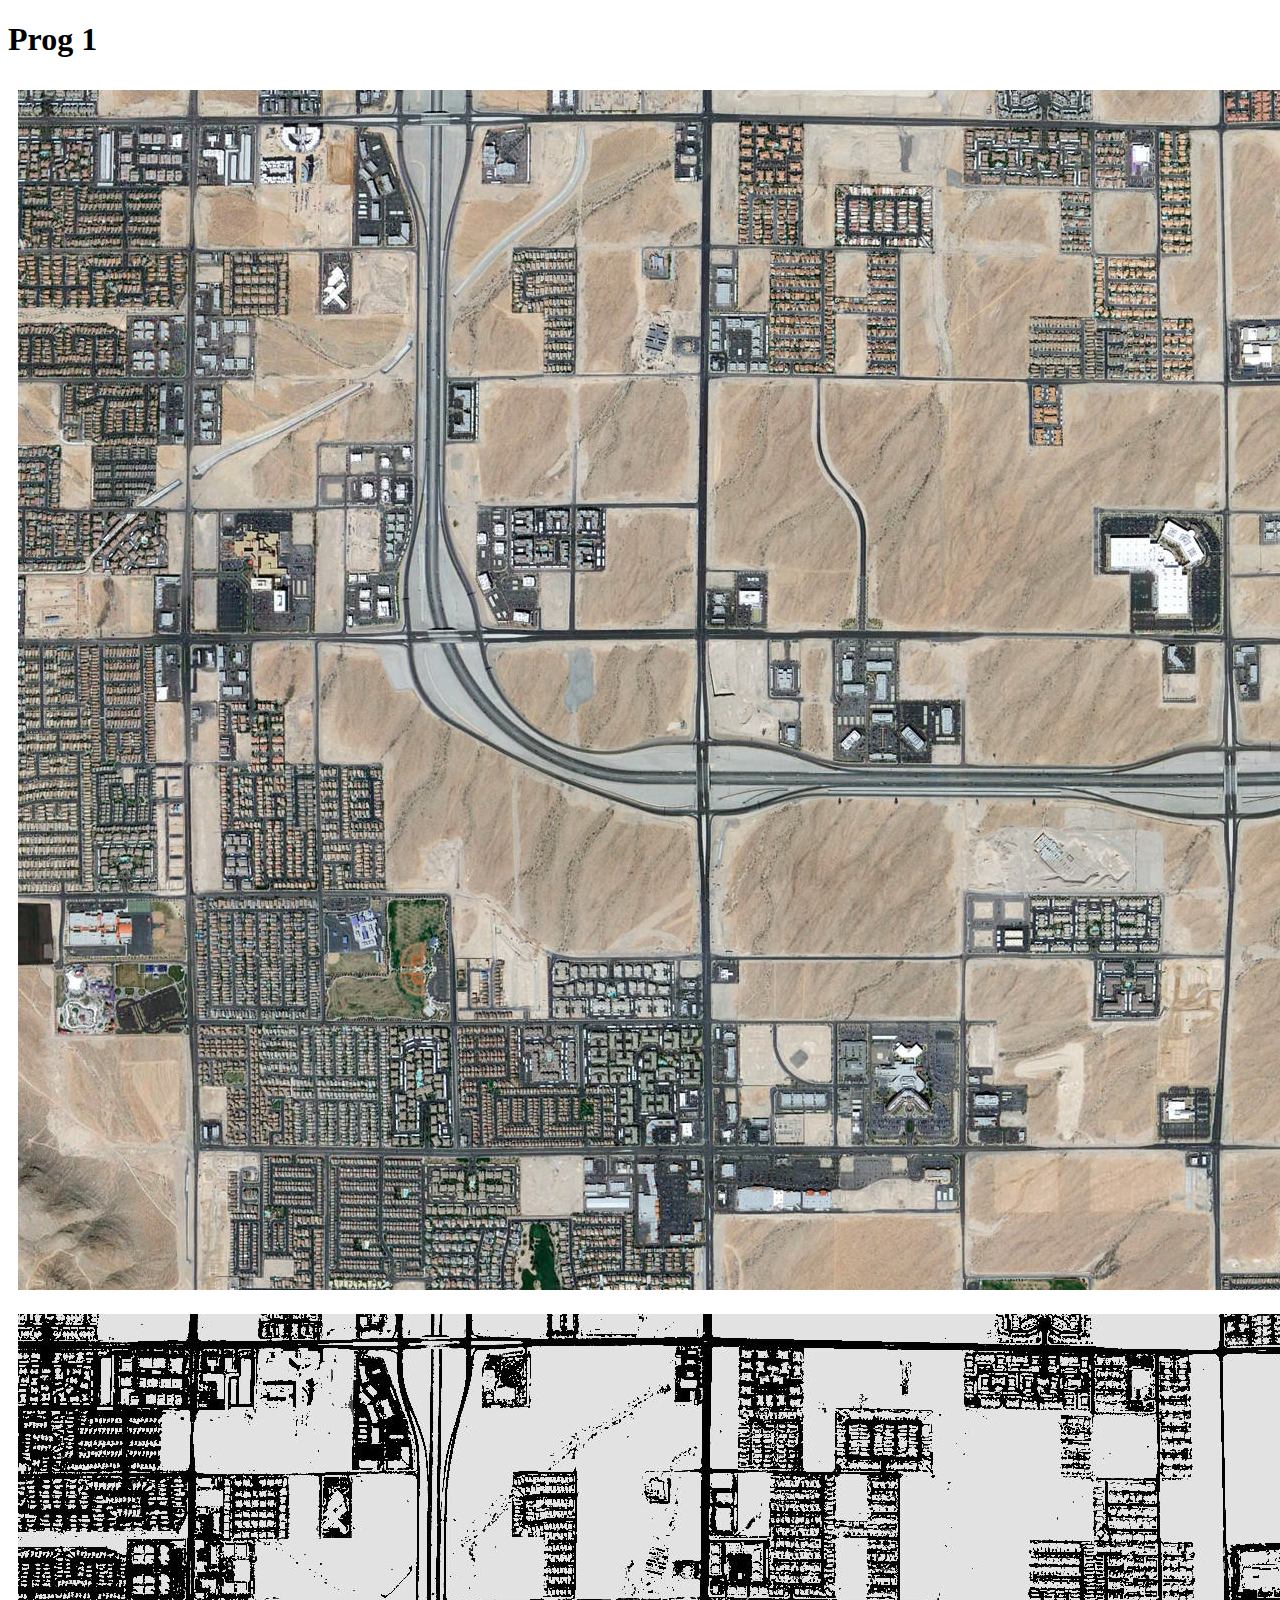
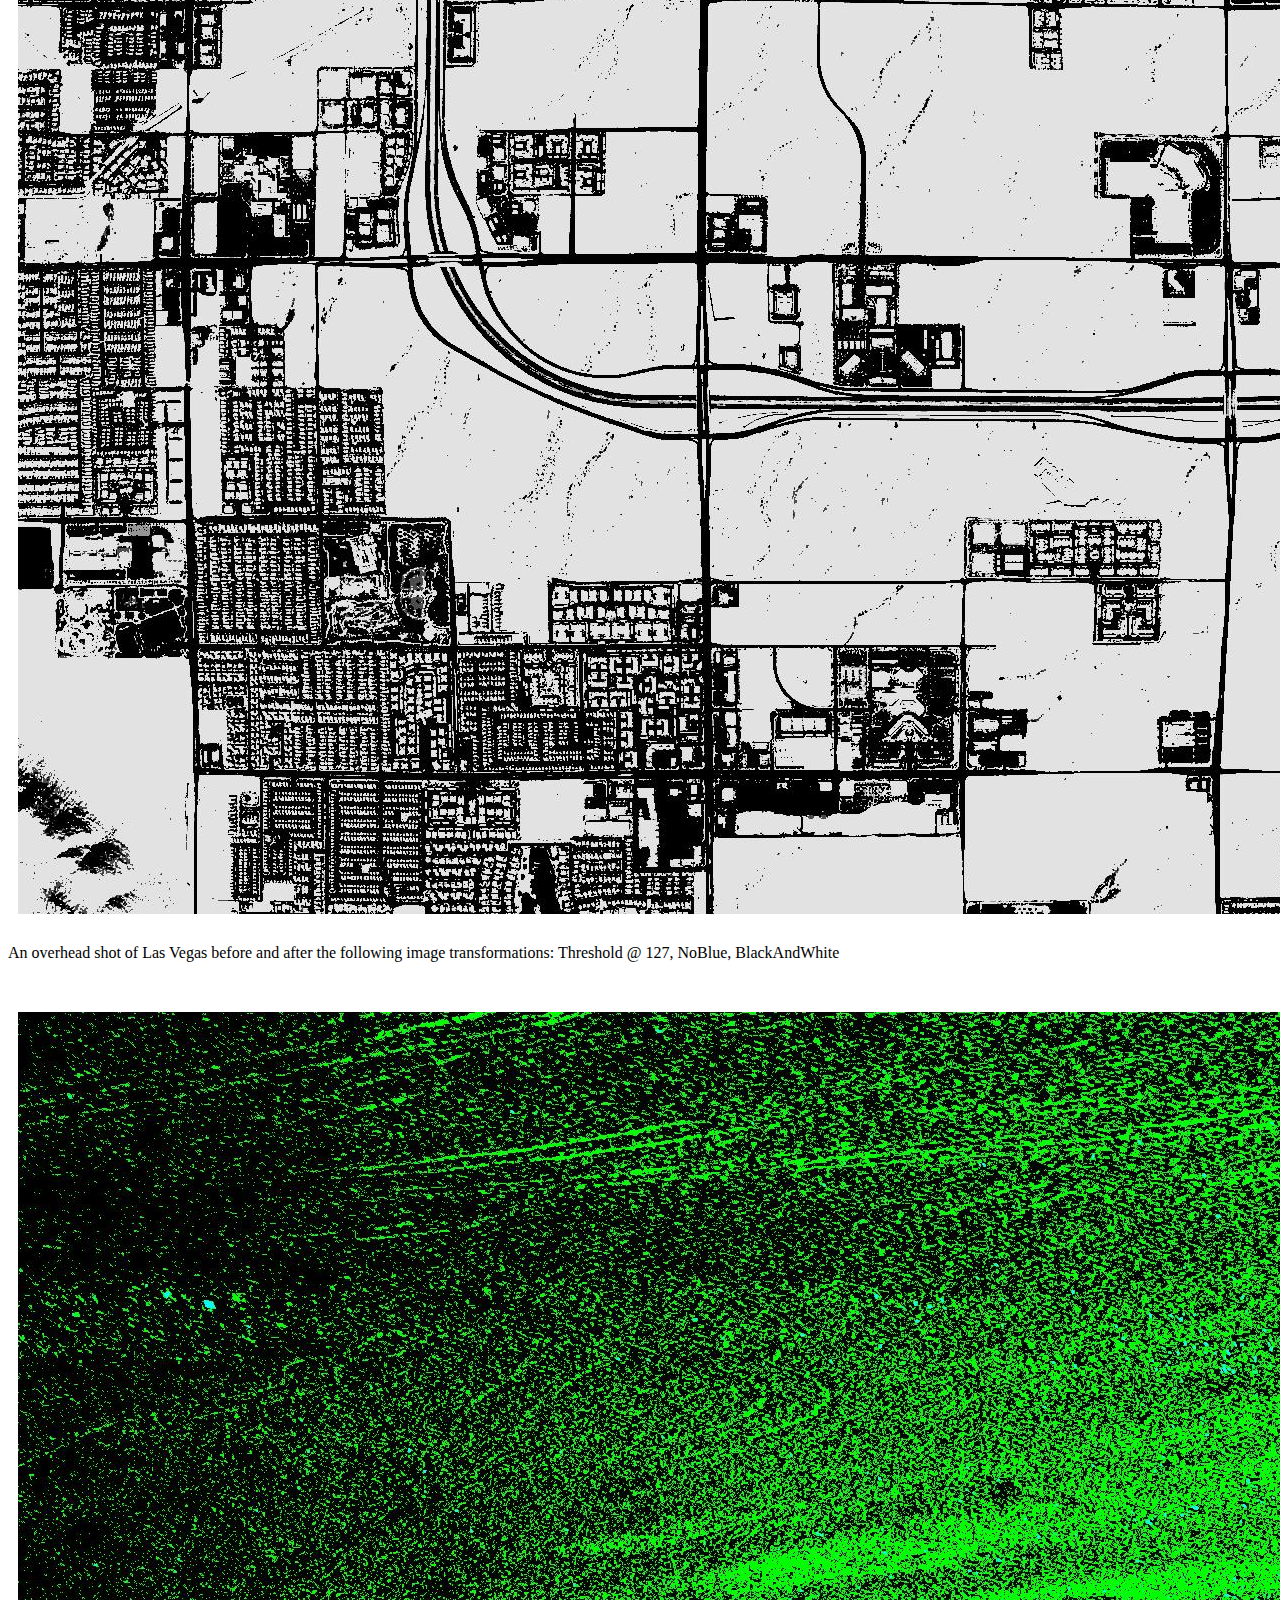
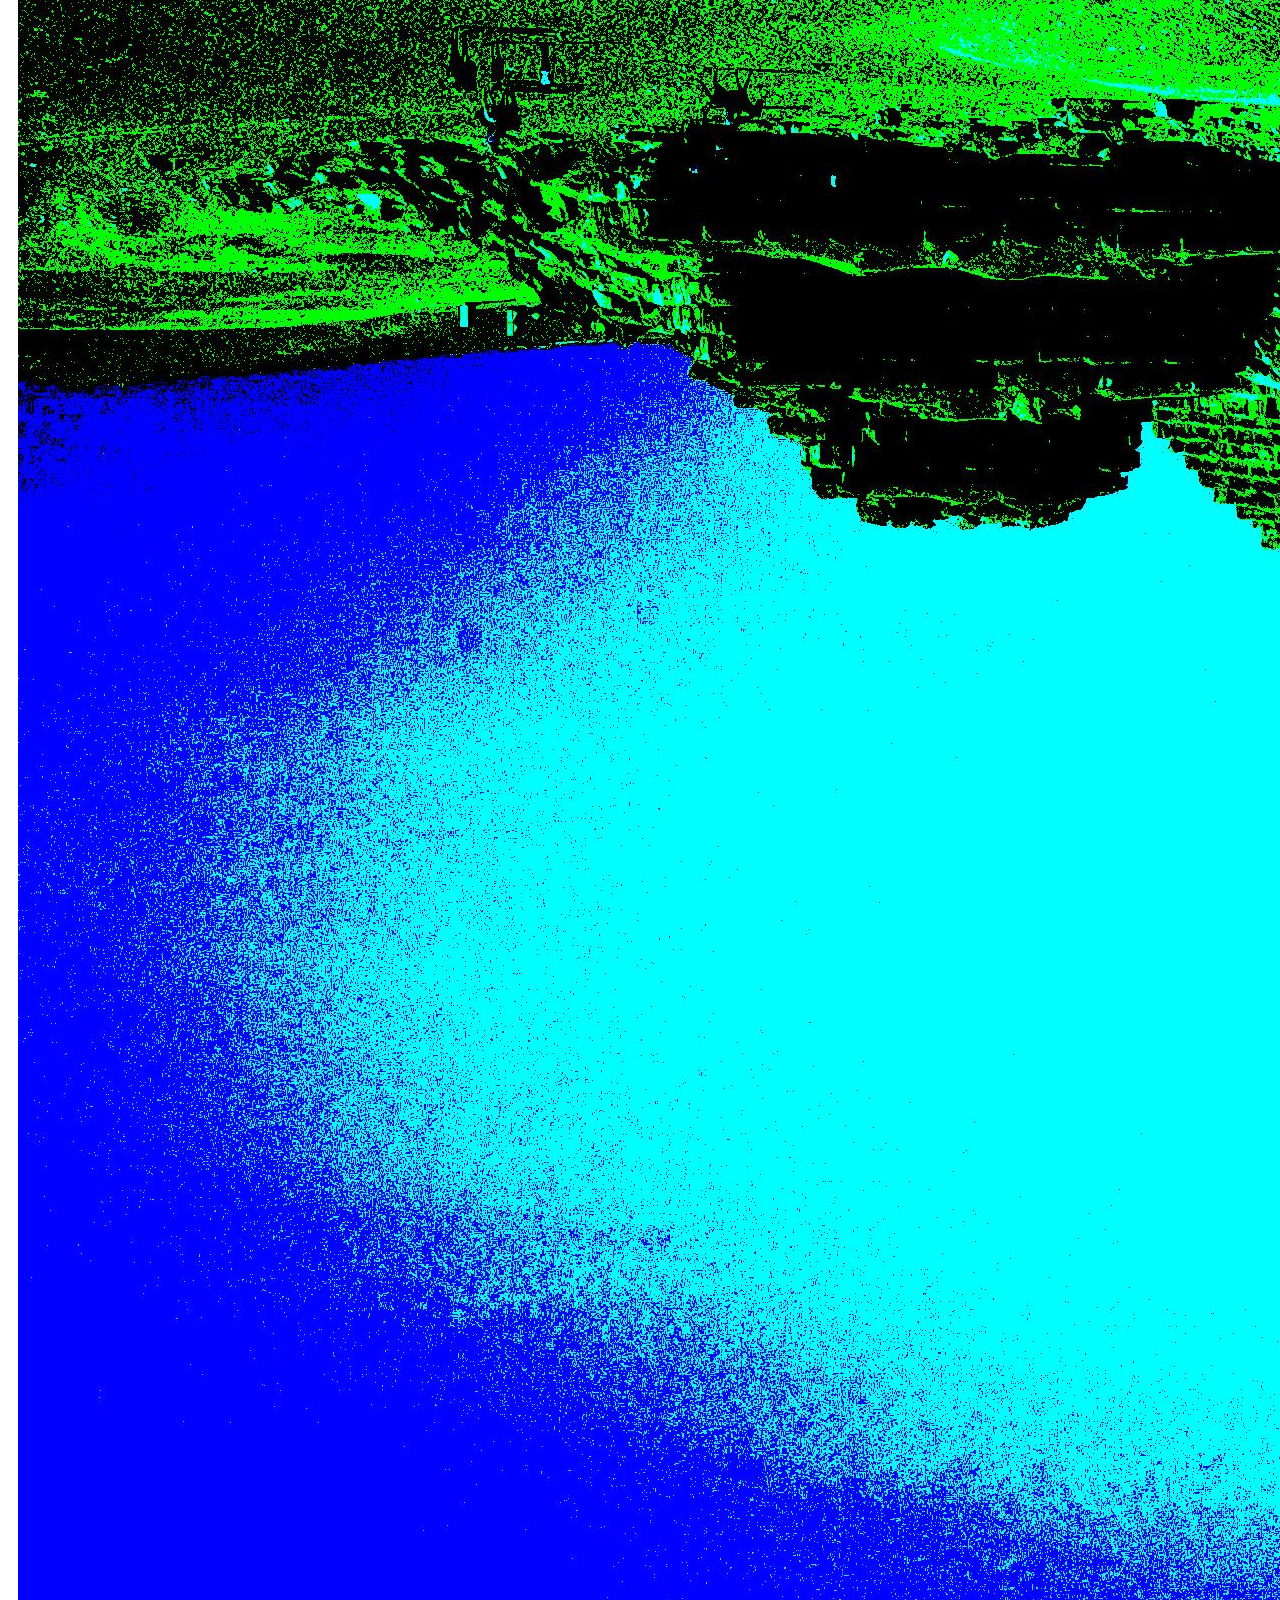
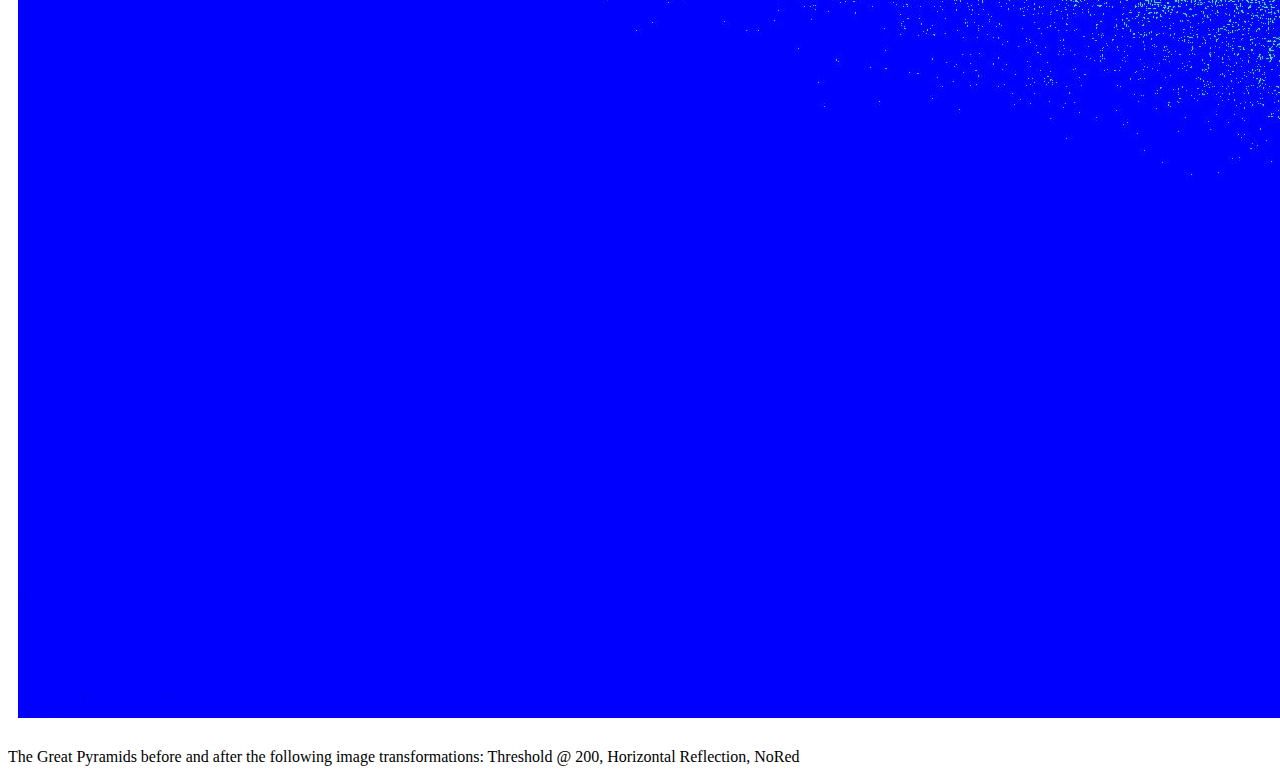
==== cs314.html @ 7d522911 "add cs314" ====
<!DOCTYPE html>
<html lang="en">

<head>
    <meta charset="UTF-8">
    <meta http-equiv="X-UA-Compatible" content="IE=edge">
    <meta name="viewport" content="width=device-width, initial-scale=1.0">
    <title>CS 314</title>
    <link rel="stylesheet" href="https://cdn.jsdelivr.net/npm/bootstrap@4.5.3/dist/css/bootstrap.min.css"
        integrity="sha384-TX8t27EcRE3e/ihU7zmQxVncDAy5uIKz4rEkgIXeMed4M0jlfIDPvg6uqKI2xXr2" crossorigin="anonymous">
    <link rel="stylesheet" href="cs314/cs314.css">
    <script src="https://cdn.jsdelivr.net/npm/bootstrap@4.5.3/dist/js/bootstrap.bundle.min.js"
        integrity="sha384-ho+j7jyWK8fNQe+A12Hb8AhRq26LrZ/JpcUGGOn+Y7RsweNrtN/tE3MoK7ZeZDyx"
        crossorigin="anonymous"></script>
</head>

<body>
    <div class="container">
        <h1>Prog 1</h1>
        <div class="row">
            <div class="col col-sm-12 col-md-6">
                <img class="img-fluid" src="cs314/lasVegasBefore.jpeg" alt="">
            </div>
            <div class="col col-sm-4 col-md-6">
                <img class="img-fluid" src="cs314/lasVegasAfter.jpg" alt="">
            </div>
            <p>An overhead shot of Las Vegas before and after the following image transformations: Threshold @ 127,
                NoBlue,
                BlackAndWhite</p>
        </div>
        <div class="row">
            <div class="col col-sm-4 col-md-6">
                <img class="img-fluid" src="cs314/pyramid.jpeg" alt="">
            </div>
            <div class="col col-sm-4 col-md-6">
                <img class="img-fluid" src="cs314/pyramidFlip.jpg" alt="">
            </div>
            <p>The Great Pyramids before and after the following image transformations: Threshold @ 200, Horizontal
                Reflection, NoRed</p>
        </div>
    </div>
</body>

</html>
---- cs314/cs314.css ----
img {
    object-fit: contain;
    padding: 10px;
}
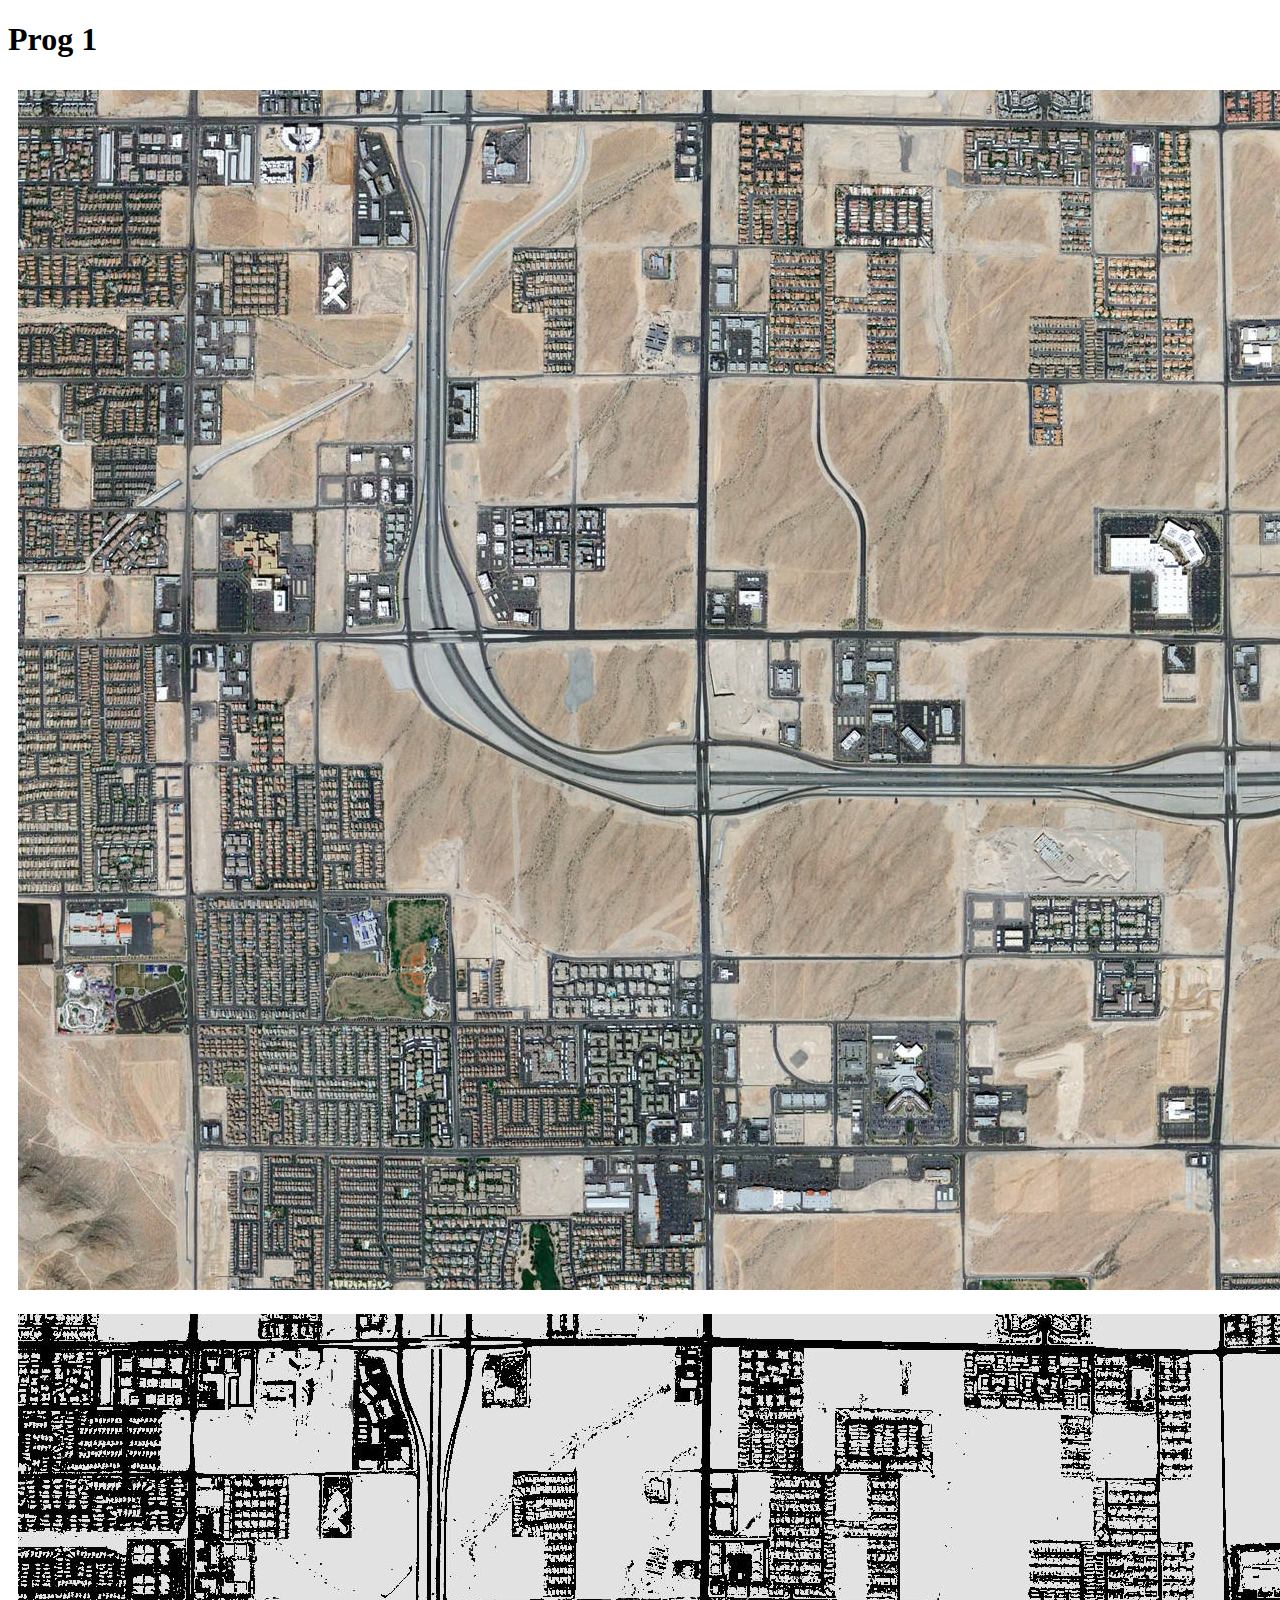
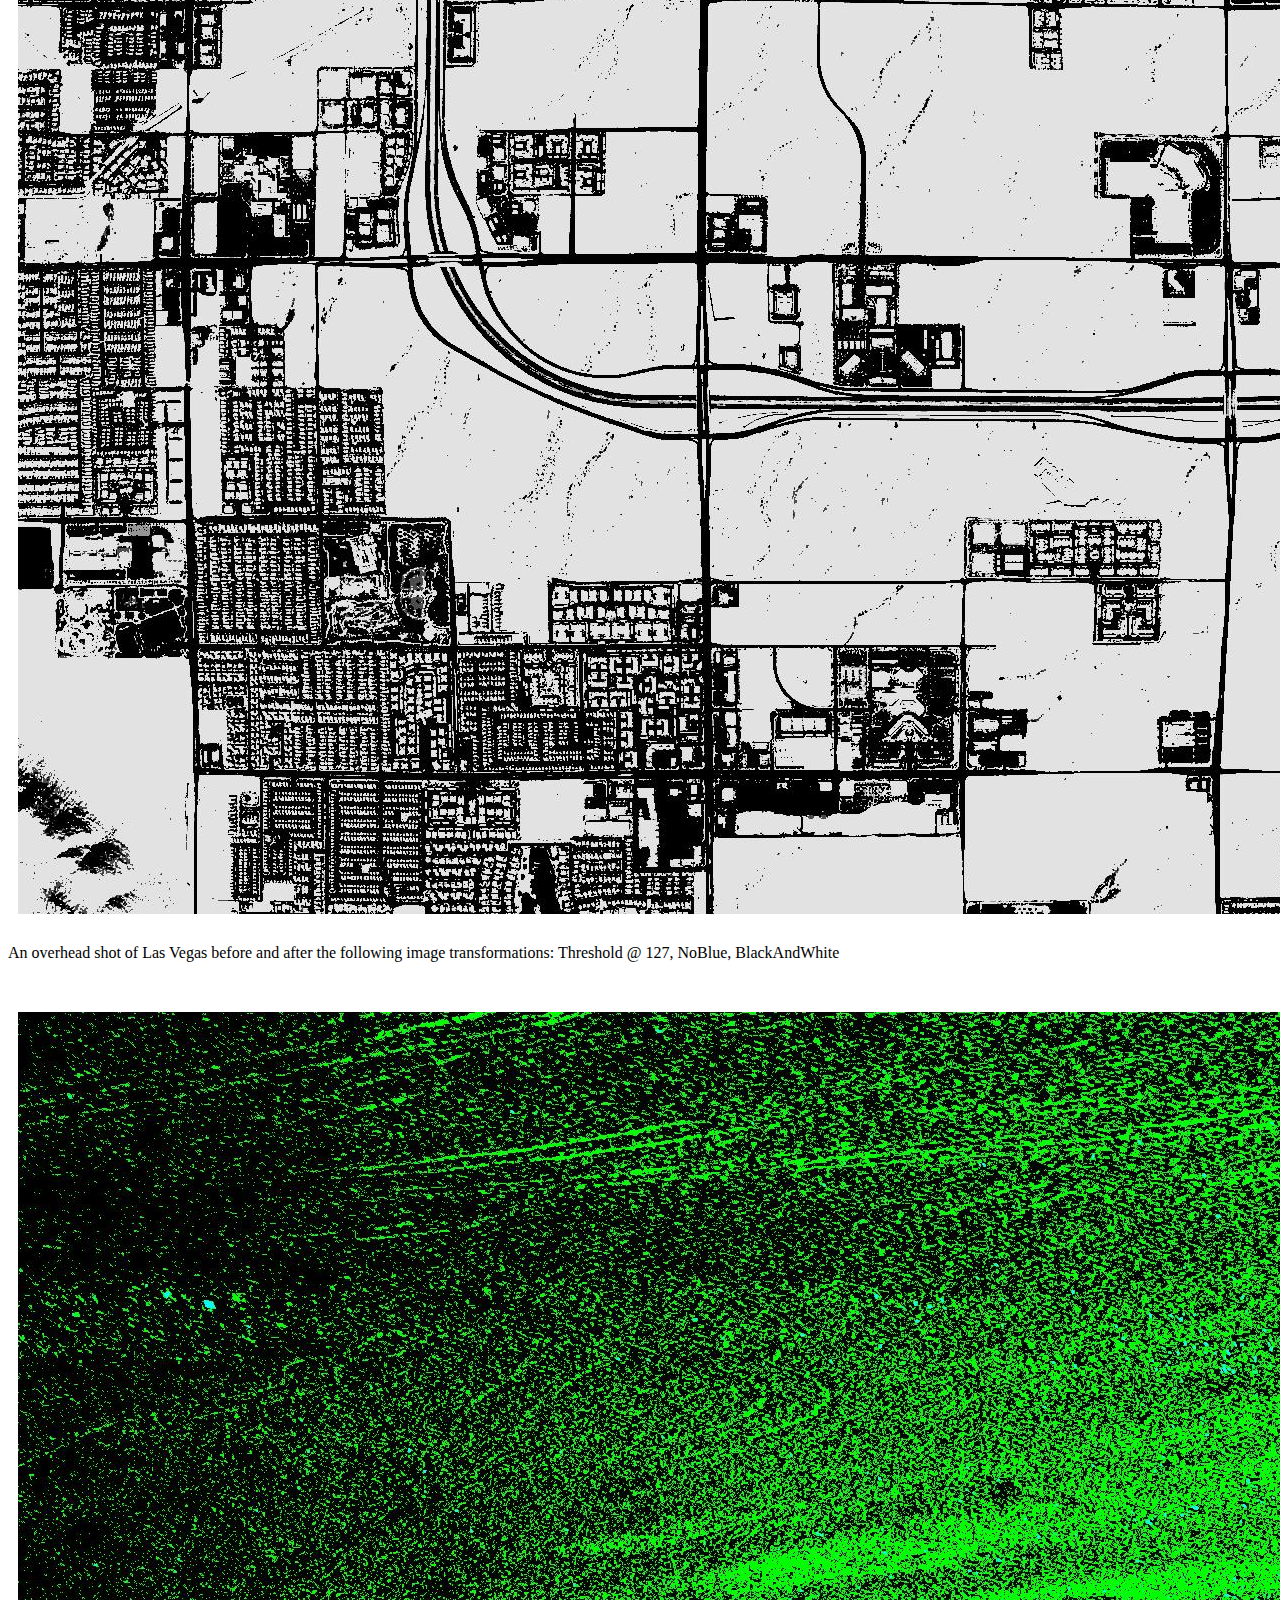
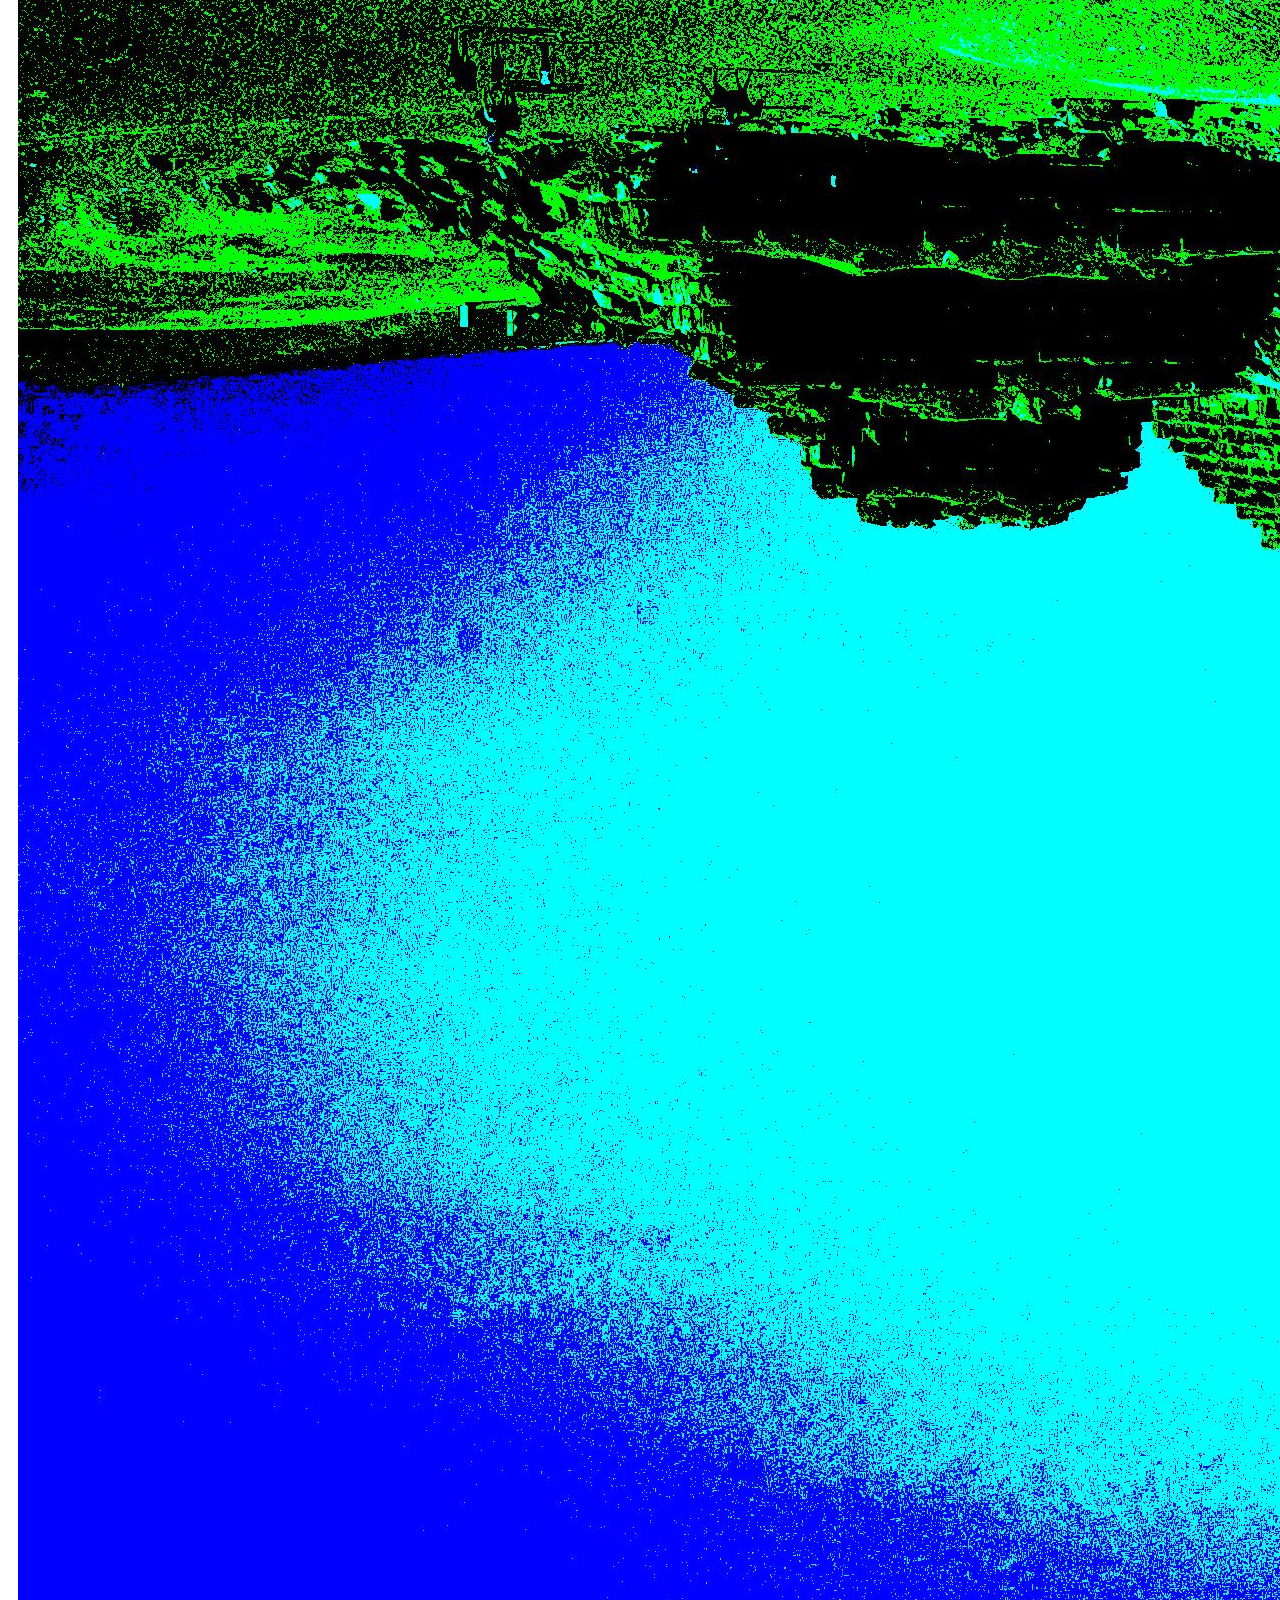
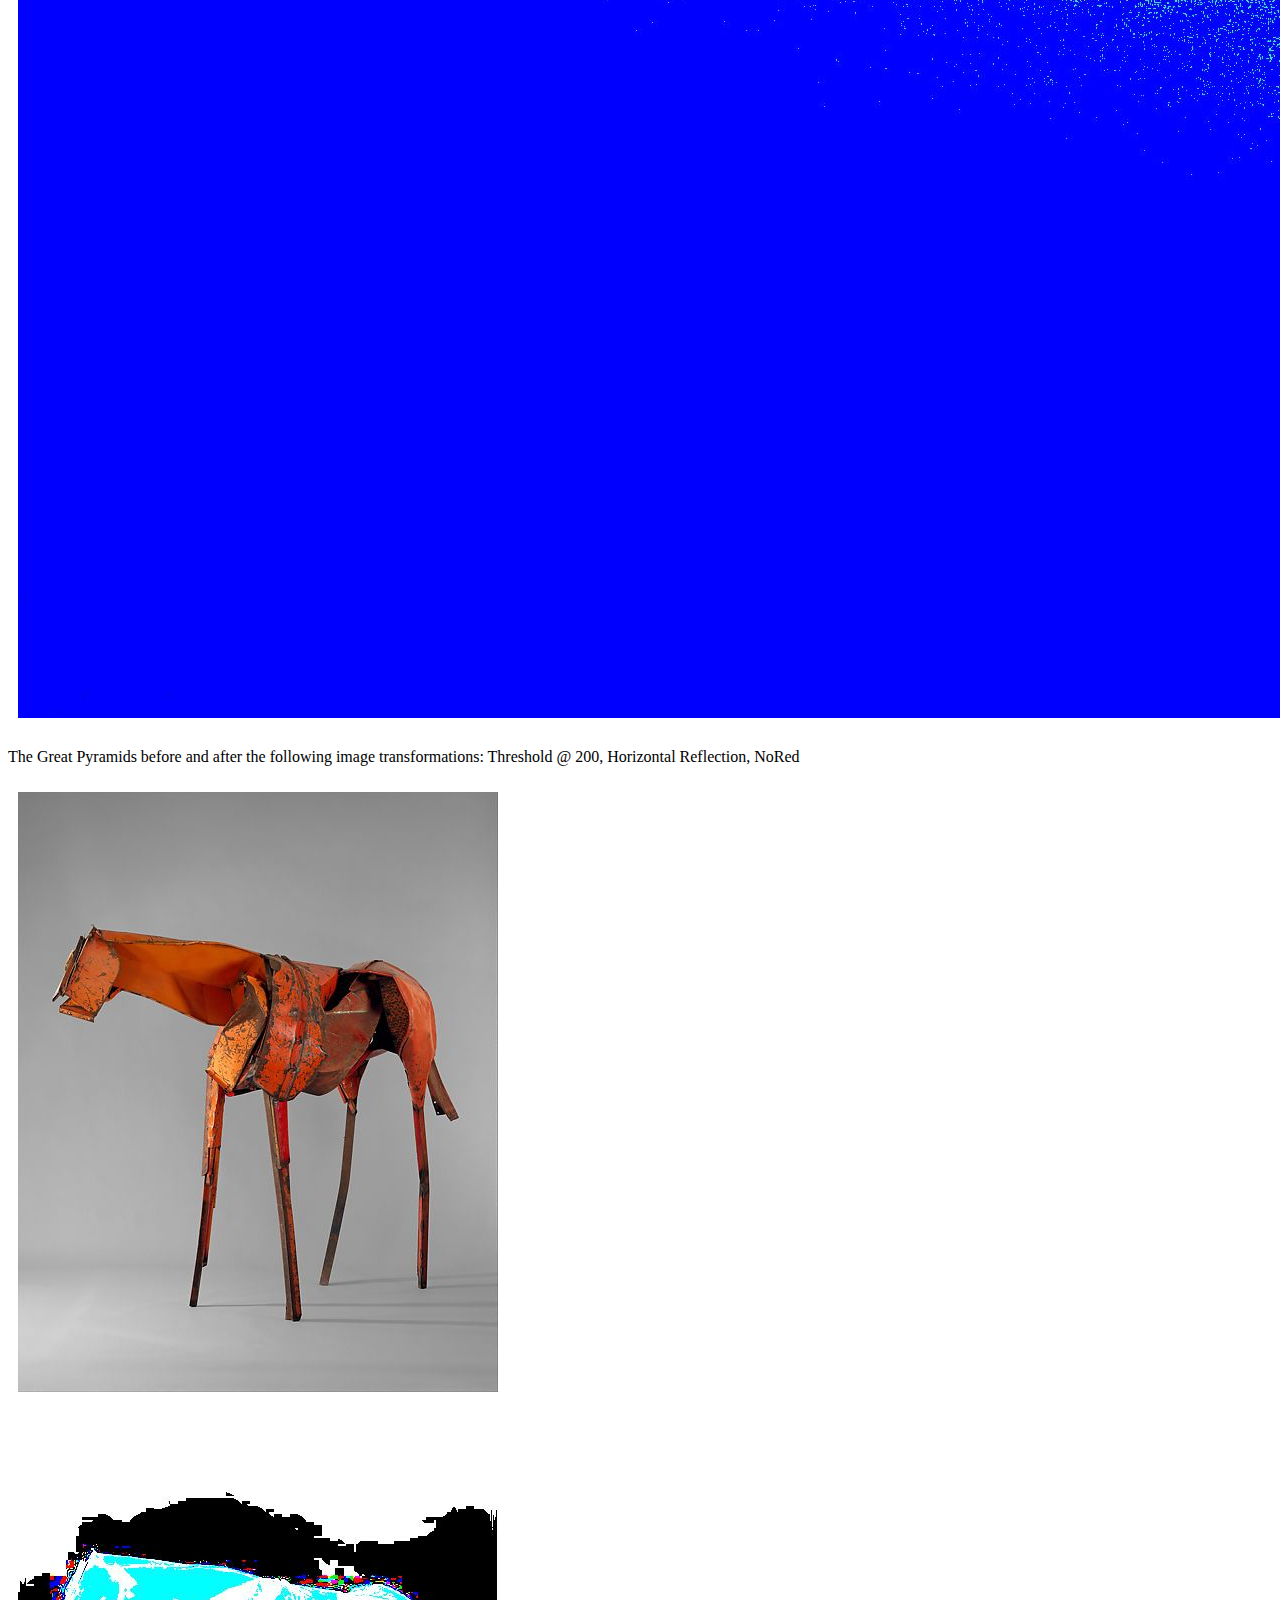
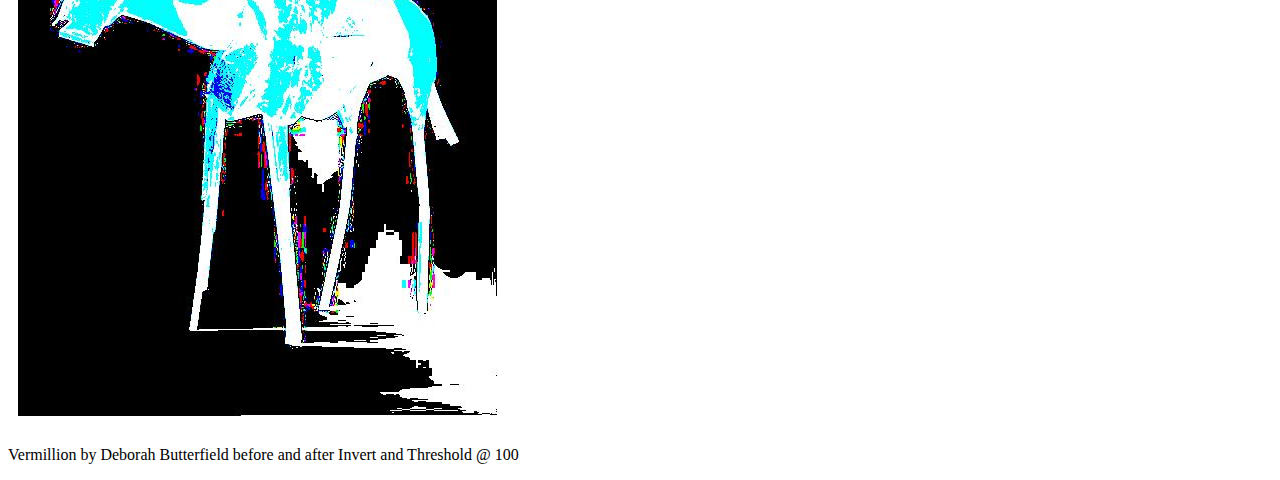
==== commit 2ab0f65f: "add iamge" ====
--- a/cs314.html
+++ b/cs314.html
@@ -38,6 +38,15 @@
             <p>The Great Pyramids before and after the following image transformations: Threshold @ 200, Horizontal
                 Reflection, NoRed</p>
         </div>
+        <div class="row">
+            <div class="col col-sm-4 col-md-6">
+                <img class="img-fluid" src="cs314/vermillion.jpeg" alt="">
+            </div>
+            <div class="col col-sm-4 col-md-6">
+                <img class="img-fluid" src="cs314/vermilOut.jpg" alt="">
+            </div>
+            <p>Vermillion by Deborah Butterfield before and after Invert and Threshold @ 100</p>
+        </div>
     </div>
 </body>
 
